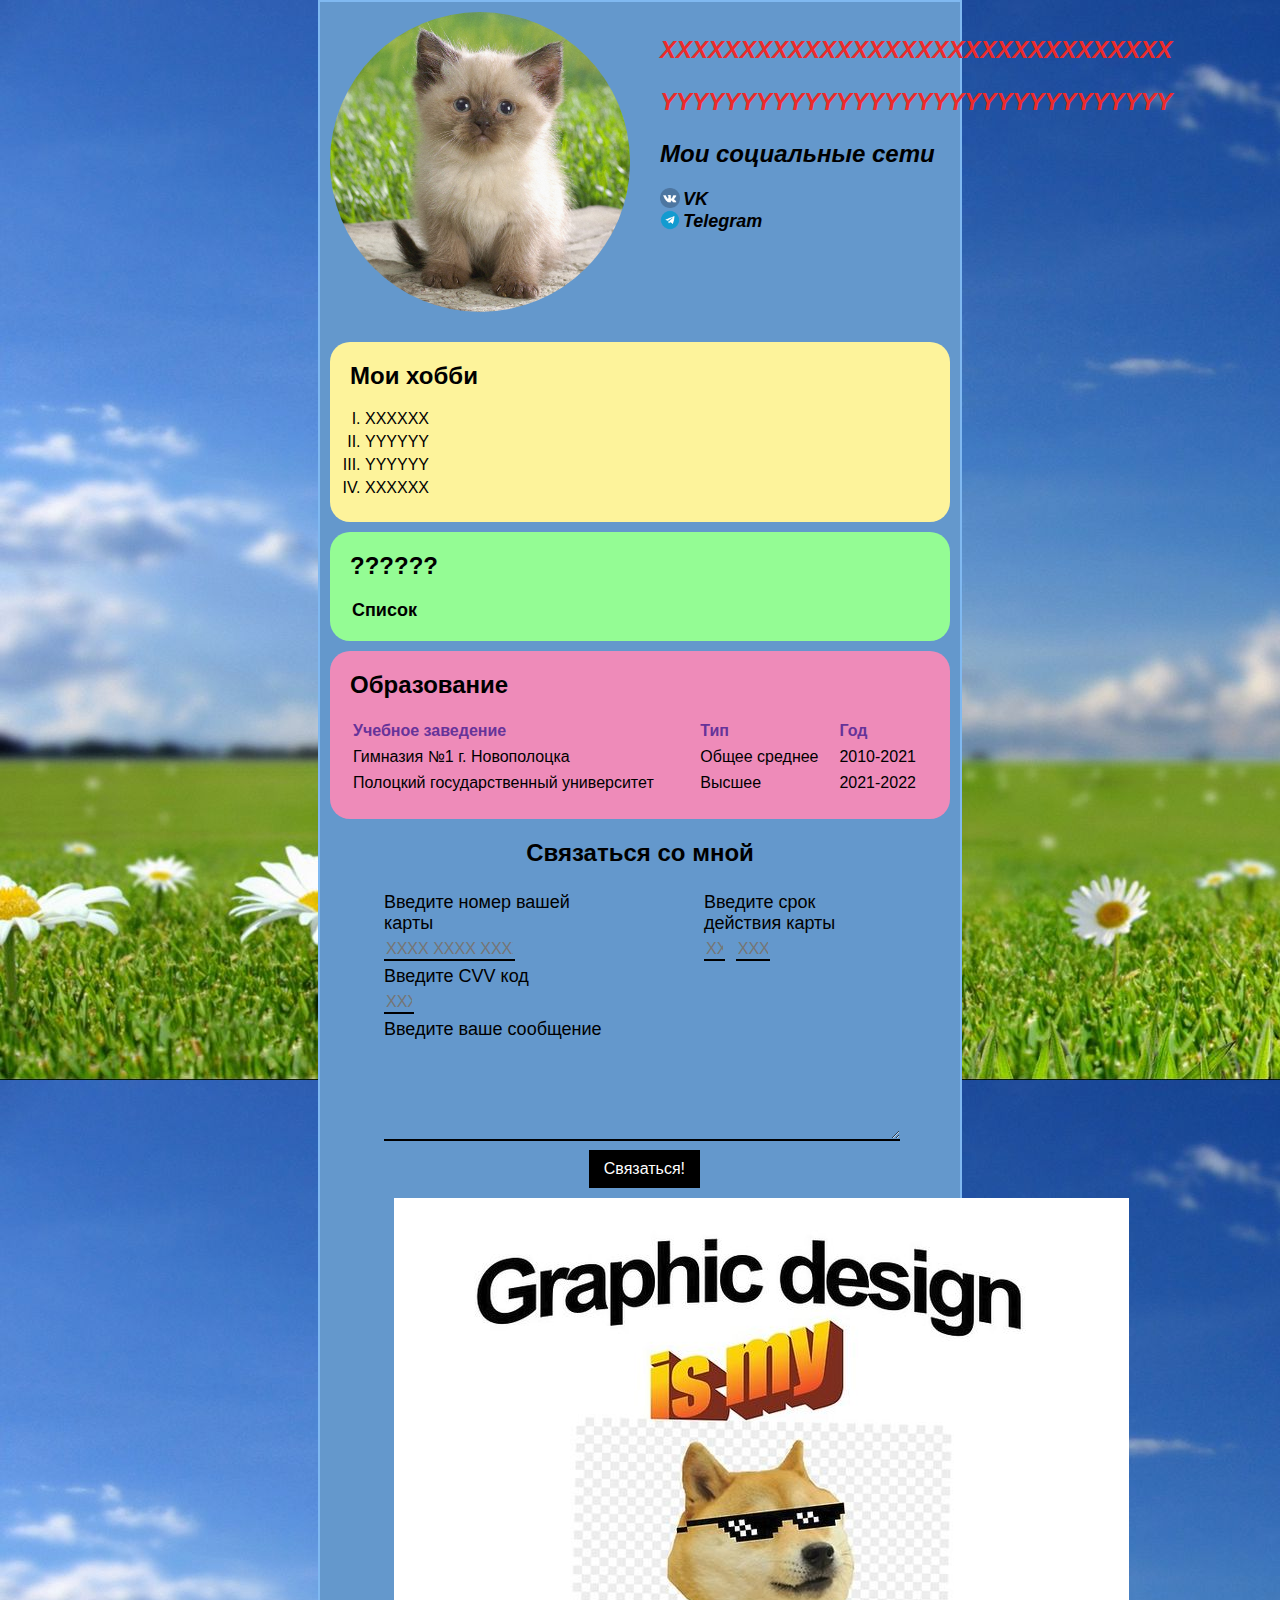
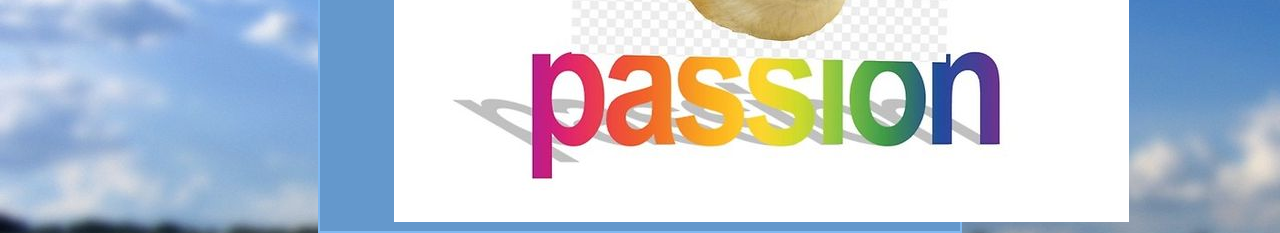
==== index.html @ 3e12b0f5 "My Resume" ====
<!DOCTYPE html>
<html lang="en">
<head>
    <meta charset="UTF-8">
    <meta http-equiv="X-UA-Compatible" content="IE=edge">
    <meta name="viewport" content="width=device-width, initial-scale=1.0">
    <title>My Resume</title>
    <link rel="shortcut icon" href="/icons/cat-icon.png" type="image/x-icon">
    <link rel="stylesheet" href="styles.css">
    <link rel="stylesheet" href="fonts/RobotoCondensed-Regular.ttf">
</head>

<body>
<div class="container">

<div class="info">
    <img src="/images/Cat.jpg" width="500" alt="Cat.jpg" class="avatar">
    <div class="info-text">
    <p>XXXXXXXXXXXXXXXXXXXXXXXXXXXXXXXX</p>
    <p>YYYYYYYYYYYYYYYYYYYYYYYYYYYYYYYY</p>

<div class="social">
    <h2>Мои социальные сети</h2>
    <ul type="none">
        <li class="vk"><a href="https://www.youtube.com/watch?v=dQw4w9WgXcQ" target="_blank">VK</a></li>
        <li class="telegram"><a href="https://www.youtube.com/watch?v=dQw4w9WgXcQ" target="_blank">Telegram</a></li>
    </ul>
</div>
</div>
</div>

<div class="card bg-yellow">
    <h2>Мои хобби</h2>
    <ol type="I" class="list">
        <li>XXXXXX</li>
        <li>YYYYYY</li>
        <li>YYYYYY</li>
        <li>XXXXXX</li>
    </ol>
</div>

<div class="card bg-green">
    <h2>??????</h2>
    <a href="AAA.html" target="_blank" class="aaa">Список</a>
</div>

<div class="card bg-red">
    <h2>Образование</h2>
    <table class="table">
        <tr>
            <td>Учебное заведение</td>
            <td>Тип</td>
            <td>Год</td>
        </tr>
        <tr>
            <td>Гимназия №1 г. Новополоцка</td>
            <td>Общее среднее</td>
            <td>2010-2021</td>
        </tr>
        <tr>
            <td>Полоцкий государственный университет</td>
            <td>Высшее</td>
            <td>2021-2022</td>
        </tr>
    </table>
</div>

<form class="contact"> 
    <h2>Связаться со мной</h2>
<div class="row">   
<div class="form-group">
        <label for="name">Введите номер вашей карты</label>
    <input type="text" placeholder="XXXX XXXX XXXX XXXX" class="card-number">
</div>

<div class="form-group">
    <div class="line">
    <label for="name">Введите срок действия карты</label>
    <input type="text" placeholder="XX" class="month">
    <input type="text" placeholder="XXXX" class="year">
</div>
</div>
</div> 

<div class="form-group">
    <label for="name">Введите CVV код</label>
<input type="text" placeholder="XXX" class="cvv">
</div>

<div class="form-group">
    <label for="text">Введите ваше сообщение</label>
    <textarea id="text" cols="15" rows="5" class="textarea"></textarea>
</div>
<input type="submit" value="Связаться!" class="btn">

</form>
<img src="../images/1.jpg" alt="I am Digital Designer.png(jpg)" class="ds">
</div>
</body>
</html>
---- styles.css ----
@font-face {
    font-family: 'Roboto Condensed', sans-serif; 
    src: url('fonts/RobotoCondensed-Regular.ttf') format('truetype'); 
    font-weight: normal;
    font-style: normal;
    }

body {
    background-image: url(/images/chamomile_field_sky_nature_sun_grass_23928_1920x1080.jpg);
    color: black;
    font-size: 16px;
    font-family: 'Roboto Condensed', sans-serif;
    margin: 0%;
    height: 100%;
}

h2 {
    color: rgb(0, 0, 0);
}

.avatar {
width: 300px;
height: 300px;
border-radius: 50%;
}

.info {
    color: rgb(236, 43, 43);
    margin: 10px;
    margin-bottom: 30px;
    font-style: italic;
    font-weight: bold;
    font-size: 24px;
    text-decoration: none;
    display: flex;
}

.info-text {
    margin-left: 30px;
    font-size: 24px;
}

.social {
    font-weight: bold;
    font-size: 18px;
}

.social h2 {
    font-size: 24px; 
}

.social ul {
    padding: 0px;
}

.container {
    max-width: 50%;
    margin: auto;
    background-color: #6498cc;
    border: 2px solid #80b9f1;
    min-height: 100vh;
}

a {
    color: black;
    text-decoration: none;
}

a:hover {
    text-decoration: underline;
    color: orange;
}

a.visited {
color: rgb(148, 226, 70);
}

.card {
margin: 10px;
border-radius: 20px;
padding: 20px;
}

.card h2 {
    margin-top: 0px;
}

.aaa {
    font-weight: bold;
    margin-left: 2px;
    font-size: 18px;
}

.bg-yellow {
background: rgb(253, 243, 155);
}

.bg-red {
    background: rgb(238, 139, 185);
}

.bg-green {
    background: rgb(148, 252, 148);
}

.list {
    padding: 0px 15px;
    margin: 0px;
}

.list li {
    margin-bottom: 5px;
}

.table {
    width: 100%;
}

.table td {
    padding-bottom: 5px;
}

.table tr:nth-child(1){
    font-weight: bold;
    color: rebeccapurple;
}

.vk {
    background-image: url(../icons/vk.png);
    background-repeat: no-repeat;
    padding-left: 23px;
    background-size: 20px;
    padding-top: 1px;
    margin-right: 10px;
}

.telegram {
    background-image: url(../icons/1591869_messenger_social_telegram_icon.png);
    background-repeat: no-repeat;
    padding-left: 23px;
    background-size: 20px;
    padding-top: 1px;
    margin-right: 10px;
}

.contact {
    color: black;
}

.contact h2 {
    text-align: center;
}

.form-group {
    margin: 0% 10%;
}

.form-group label{
    display: block;
    font-size: 18px;
    color: black;
    border: none;
    margin-top: 5px;
}

.form-group input,
.form-group textarea {
    color: rgb(0, 0, 0);
    font-size: 16px;
    outline: none;
    font-family: inherit;
    background: transparent;
    border: none;
    border-bottom: 2px solid black;
    margin-top: 5px;
}

.row {
    display: flex;
}

.row > .form-group {
    width: 50%;
}

.month {
    width: 9%;
}

.year {
    width: 16%;
    margin-left: 6px;
}

.card-number {
    width: 66%;
}

.cvv {
    width: 5%;
}

.textarea {
    width: 100%;
}

.line {
    display: inline;
}

.btn {
    background: rgb(0, 0, 0);
    padding: 10px 15px;
    color: rgb(255, 255, 255);
    font-size: 16px;
    border: none;
    box-sizing: border-box;
    margin: 5px 42%;
}

.btn:hover {
    padding: 10px 15px;
    margin: 5px 42%;
    color: orangered;
    background: white;
    box-sizing: border-box;
    cursor: pointer;
}

.ds {
    margin: 5px 11.5%;
}

@media(max-width:700px) {
    .info {
        text-align: center;
        display: block;
    }
    .info p {
        font-size: 12px;
        text-align: center;
    }

    .ds {
        width: 260px;
    }
}
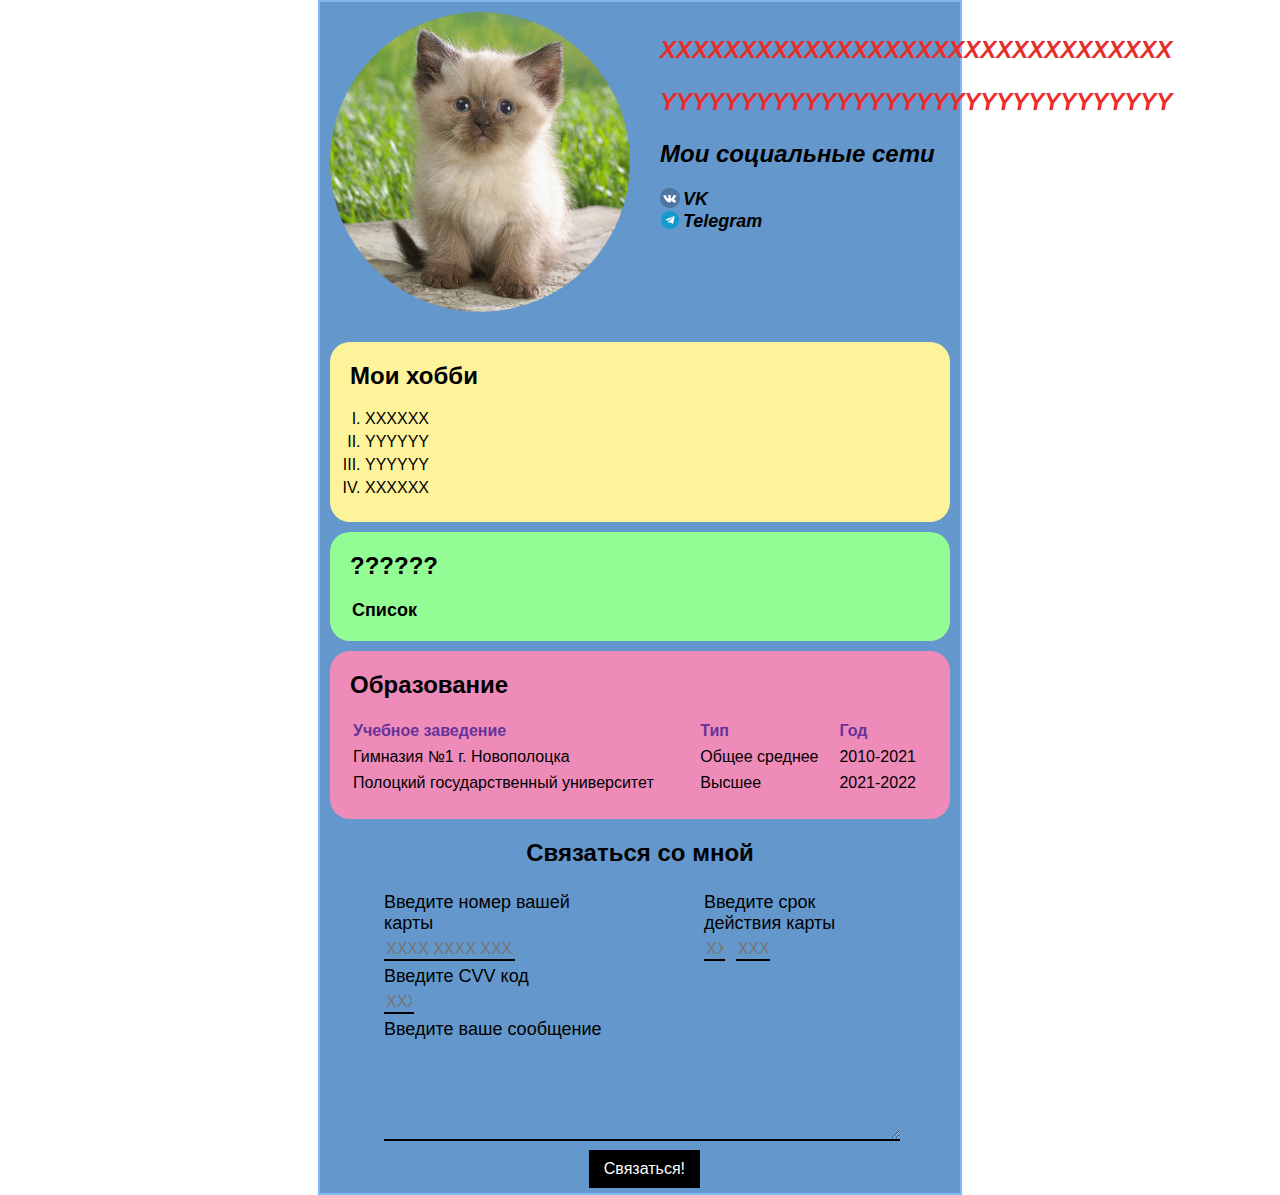
==== commit 120b6e96: "Update index.html" ====
--- a/index.html
+++ b/index.html
@@ -1,100 +1,97 @@
-<!DOCTYPE html>
-<html lang="en">
-<head>
-    <meta charset="UTF-8">
-    <meta http-equiv="X-UA-Compatible" content="IE=edge">
-    <meta name="viewport" content="width=device-width, initial-scale=1.0">
-    <title>My Resume</title>
-    <link rel="shortcut icon" href="/icons/cat-icon.png" type="image/x-icon">
-    <link rel="stylesheet" href="styles.css">
-    <link rel="stylesheet" href="fonts/RobotoCondensed-Regular.ttf">
-</head>
-
-<body>
-<div class="container">
-
-<div class="info">
-    <img src="/images/Cat.jpg" width="500" alt="Cat.jpg" class="avatar">
-    <div class="info-text">
-    <p>XXXXXXXXXXXXXXXXXXXXXXXXXXXXXXXX</p>
-    <p>YYYYYYYYYYYYYYYYYYYYYYYYYYYYYYYY</p>
-
-<div class="social">
-    <h2>Мои социальные сети</h2>
-    <ul type="none">
-        <li class="vk"><a href="https://www.youtube.com/watch?v=dQw4w9WgXcQ" target="_blank">VK</a></li>
-        <li class="telegram"><a href="https://www.youtube.com/watch?v=dQw4w9WgXcQ" target="_blank">Telegram</a></li>
-    </ul>
-</div>
-</div>
-</div>
-
-<div class="card bg-yellow">
-    <h2>Мои хобби</h2>
-    <ol type="I" class="list">
-        <li>XXXXXX</li>
-        <li>YYYYYY</li>
-        <li>YYYYYY</li>
-        <li>XXXXXX</li>
-    </ol>
-</div>
-
-<div class="card bg-green">
-    <h2>??????</h2>
-    <a href="AAA.html" target="_blank" class="aaa">Список</a>
-</div>
-
-<div class="card bg-red">
-    <h2>Образование</h2>
-    <table class="table">
-        <tr>
-            <td>Учебное заведение</td>
-            <td>Тип</td>
-            <td>Год</td>
-        </tr>
-        <tr>
-            <td>Гимназия №1 г. Новополоцка</td>
-            <td>Общее среднее</td>
-            <td>2010-2021</td>
-        </tr>
-        <tr>
-            <td>Полоцкий государственный университет</td>
-            <td>Высшее</td>
-            <td>2021-2022</td>
-        </tr>
-    </table>
-</div>
-
-<form class="contact"> 
-    <h2>Связаться со мной</h2>
-<div class="row">   
-<div class="form-group">
-        <label for="name">Введите номер вашей карты</label>
-    <input type="text" placeholder="XXXX XXXX XXXX XXXX" class="card-number">
-</div>
-
-<div class="form-group">
-    <div class="line">
-    <label for="name">Введите срок действия карты</label>
-    <input type="text" placeholder="XX" class="month">
-    <input type="text" placeholder="XXXX" class="year">
-</div>
-</div>
-</div> 
-
-<div class="form-group">
-    <label for="name">Введите CVV код</label>
-<input type="text" placeholder="XXX" class="cvv">
-</div>
-
-<div class="form-group">
-    <label for="text">Введите ваше сообщение</label>
-    <textarea id="text" cols="15" rows="5" class="textarea"></textarea>
-</div>
-<input type="submit" value="Связаться!" class="btn">
-
-</form>
-<img src="../images/1.jpg" alt="I am Digital Designer.png(jpg)" class="ds">
-</div>
-</body>
-</html>+<!DOCTYPE html>
+<html lang="en">
+<head>
+    <meta charset="UTF-8">
+    <meta http-equiv="X-UA-Compatible" content="IE=edge">
+    <meta name="viewport" content="width=device-width, initial-scale=1.0">
+    <title>My Resume</title>
+    <link rel="shortcut icon" href="./icons/cat-icon.png" type="image/x-icon">
+    <link rel="stylesheet" href="styles.css">
+    <link rel="stylesheet" href="fonts/RobotoCondensed-Regular.ttf">
+</head>
+
+<body>
+<div class="container">
+
+<div class="info">
+    <img src="./images/Cat.jpg" width="500" alt="Cat.jpg" class="avatar">
+    <div class="info-text">
+    <p>XXXXXXXXXXXXXXXXXXXXXXXXXXXXXXXX</p>
+    <p>YYYYYYYYYYYYYYYYYYYYYYYYYYYYYYYY</p>
+
+<div class="social">
+    <h2>Мои социальные сети</h2>
+    <ul type="none">
+        <li class="vk"><a href="https://www.youtube.com/watch?v=dQw4w9WgXcQ" target="_blank">VK</a></li>
+        <li class="telegram"><a href="https://www.youtube.com/watch?v=dQw4w9WgXcQ" target="_blank">Telegram</a></li>
+    </ul>
+</div>
+</div>
+</div>
+
+<div class="card bg-yellow">
+    <h2>Мои хобби</h2>
+    <ol type="I" class="list">
+        <li>XXXXXX</li>
+        <li>YYYYYY</li>
+        <li>YYYYYY</li>
+        <li>XXXXXX</li>
+    </ol>
+</div>
+
+<div class="card bg-green">
+    <h2>??????</h2>
+    <a href="AAA.html" target="_blank" class="aaa">Список</a>
+</div>
+
+<div class="card bg-red">
+    <h2>Образование</h2>
+    <table class="table">
+        <tr>
+            <td>Учебное заведение</td>
+            <td>Тип</td>
+            <td>Год</td>
+        </tr>
+        <tr>
+            <td>Гимназия №1 г. Новополоцка</td>
+            <td>Общее среднее</td>
+            <td>2010-2021</td>
+        </tr>
+        <tr>
+            <td>Полоцкий государственный университет</td>
+            <td>Высшее</td>
+            <td>2021-2022</td>
+        </tr>
+    </table>
+</div>
+
+<form class="contact"> 
+    <h2>Связаться со мной</h2>
+<div class="row">   
+<div class="form-group">
+        <label for="name">Введите номер вашей карты</label>
+    <input type="text" placeholder="XXXX XXXX XXXX XXXX" class="card-number">
+</div>
+
+<div class="form-group">
+    <div class="line">
+    <label for="name">Введите срок действия карты</label>
+    <input type="text" placeholder="XX" class="month">
+    <input type="text" placeholder="XXXX" class="year">
+</div>
+</div>
+</div> 
+
+<div class="form-group">
+    <label for="name">Введите CVV код</label>
+<input type="text" placeholder="XXX" class="cvv">
+</div>
+
+<div class="form-group">
+    <label for="text">Введите ваше сообщение</label>
+    <textarea id="text" cols="15" rows="5" class="textarea"></textarea>
+</div>
+<input type="submit" value="Связаться!" class="btn">
+</div>
+</body>
+</html>
--- a/styles.css
+++ b/styles.css
@@ -1,247 +1,247 @@
-@font-face {
-    font-family: 'Roboto Condensed', sans-serif; 
-    src: url('fonts/RobotoCondensed-Regular.ttf') format('truetype'); 
-    font-weight: normal;
-    font-style: normal;
-    }
-
-body {
-    background-image: url(/images/chamomile_field_sky_nature_sun_grass_23928_1920x1080.jpg);
-    color: black;
-    font-size: 16px;
-    font-family: 'Roboto Condensed', sans-serif;
-    margin: 0%;
-    height: 100%;
-}
-
-h2 {
-    color: rgb(0, 0, 0);
-}
-
-.avatar {
-width: 300px;
-height: 300px;
-border-radius: 50%;
-}
-
-.info {
-    color: rgb(236, 43, 43);
-    margin: 10px;
-    margin-bottom: 30px;
-    font-style: italic;
-    font-weight: bold;
-    font-size: 24px;
-    text-decoration: none;
-    display: flex;
-}
-
-.info-text {
-    margin-left: 30px;
-    font-size: 24px;
-}
-
-.social {
-    font-weight: bold;
-    font-size: 18px;
-}
-
-.social h2 {
-    font-size: 24px; 
-}
-
-.social ul {
-    padding: 0px;
-}
-
-.container {
-    max-width: 50%;
-    margin: auto;
-    background-color: #6498cc;
-    border: 2px solid #80b9f1;
-    min-height: 100vh;
-}
-
-a {
-    color: black;
-    text-decoration: none;
-}
-
-a:hover {
-    text-decoration: underline;
-    color: orange;
-}
-
-a.visited {
-color: rgb(148, 226, 70);
-}
-
-.card {
-margin: 10px;
-border-radius: 20px;
-padding: 20px;
-}
-
-.card h2 {
-    margin-top: 0px;
-}
-
-.aaa {
-    font-weight: bold;
-    margin-left: 2px;
-    font-size: 18px;
-}
-
-.bg-yellow {
-background: rgb(253, 243, 155);
-}
-
-.bg-red {
-    background: rgb(238, 139, 185);
-}
-
-.bg-green {
-    background: rgb(148, 252, 148);
-}
-
-.list {
-    padding: 0px 15px;
-    margin: 0px;
-}
-
-.list li {
-    margin-bottom: 5px;
-}
-
-.table {
-    width: 100%;
-}
-
-.table td {
-    padding-bottom: 5px;
-}
-
-.table tr:nth-child(1){
-    font-weight: bold;
-    color: rebeccapurple;
-}
-
-.vk {
-    background-image: url(../icons/vk.png);
-    background-repeat: no-repeat;
-    padding-left: 23px;
-    background-size: 20px;
-    padding-top: 1px;
-    margin-right: 10px;
-}
-
-.telegram {
-    background-image: url(../icons/1591869_messenger_social_telegram_icon.png);
-    background-repeat: no-repeat;
-    padding-left: 23px;
-    background-size: 20px;
-    padding-top: 1px;
-    margin-right: 10px;
-}
-
-.contact {
-    color: black;
-}
-
-.contact h2 {
-    text-align: center;
-}
-
-.form-group {
-    margin: 0% 10%;
-}
-
-.form-group label{
-    display: block;
-    font-size: 18px;
-    color: black;
-    border: none;
-    margin-top: 5px;
-}
-
-.form-group input,
-.form-group textarea {
-    color: rgb(0, 0, 0);
-    font-size: 16px;
-    outline: none;
-    font-family: inherit;
-    background: transparent;
-    border: none;
-    border-bottom: 2px solid black;
-    margin-top: 5px;
-}
-
-.row {
-    display: flex;
-}
-
-.row > .form-group {
-    width: 50%;
-}
-
-.month {
-    width: 9%;
-}
-
-.year {
-    width: 16%;
-    margin-left: 6px;
-}
-
-.card-number {
-    width: 66%;
-}
-
-.cvv {
-    width: 5%;
-}
-
-.textarea {
-    width: 100%;
-}
-
-.line {
-    display: inline;
-}
-
-.btn {
-    background: rgb(0, 0, 0);
-    padding: 10px 15px;
-    color: rgb(255, 255, 255);
-    font-size: 16px;
-    border: none;
-    box-sizing: border-box;
-    margin: 5px 42%;
-}
-
-.btn:hover {
-    padding: 10px 15px;
-    margin: 5px 42%;
-    color: orangered;
-    background: white;
-    box-sizing: border-box;
-    cursor: pointer;
-}
-
-.ds {
-    margin: 5px 11.5%;
-}
-
-@media(max-width:700px) {
-    .info {
-        text-align: center;
-        display: block;
-    }
-    .info p {
-        font-size: 12px;
-        text-align: center;
-    }
-
-    .ds {
-        width: 260px;
-    }
-}
+@font-face {
+    font-family: 'Roboto Condensed', sans-serif; 
+    src: url('fonts/RobotoCondensed-Regular.ttf') format('truetype'); 
+    font-weight: normal;
+    font-style: normal;
+    }
+
+body {
+    background-image: url(./images/chamomile_field_sky_nature_sun_grass_23928_1920x1080.jpg);
+    color: black;
+    font-size: 16px;
+    font-family: 'Roboto Condensed', sans-serif;
+    margin: 0%;
+    height: 100%;
+}
+
+h2 {
+    color: rgb(0, 0, 0);
+}
+
+.avatar {
+width: 300px;
+height: 300px;
+border-radius: 50%;
+}
+
+.info {
+    color: rgb(236, 43, 43);
+    margin: 10px;
+    margin-bottom: 30px;
+    font-style: italic;
+    font-weight: bold;
+    font-size: 24px;
+    text-decoration: none;
+    display: flex;
+}
+
+.info-text {
+    margin-left: 30px;
+    font-size: 24px;
+}
+
+.social {
+    font-weight: bold;
+    font-size: 18px;
+}
+
+.social h2 {
+    font-size: 24px; 
+}
+
+.social ul {
+    padding: 0px;
+}
+
+.container {
+    max-width: 50%;
+    margin: auto;
+    background-color: #6498cc;
+    border: 2px solid #80b9f1;
+    min-height: 100vh;
+}
+
+a {
+    color: black;
+    text-decoration: none;
+}
+
+a:hover {
+    text-decoration: underline;
+    color: orange;
+}
+
+a.visited {
+color: rgb(148, 226, 70);
+}
+
+.card {
+margin: 10px;
+border-radius: 20px;
+padding: 20px;
+}
+
+.card h2 {
+    margin-top: 0px;
+}
+
+.aaa {
+    font-weight: bold;
+    margin-left: 2px;
+    font-size: 18px;
+}
+
+.bg-yellow {
+background: rgb(253, 243, 155);
+}
+
+.bg-red {
+    background: rgb(238, 139, 185);
+}
+
+.bg-green {
+    background: rgb(148, 252, 148);
+}
+
+.list {
+    padding: 0px 15px;
+    margin: 0px;
+}
+
+.list li {
+    margin-bottom: 5px;
+}
+
+.table {
+    width: 100%;
+}
+
+.table td {
+    padding-bottom: 5px;
+}
+
+.table tr:nth-child(1){
+    font-weight: bold;
+    color: rebeccapurple;
+}
+
+.vk {
+    background-image: url(./icons/vk.png);
+    background-repeat: no-repeat;
+    padding-left: 23px;
+    background-size: 20px;
+    padding-top: 1px;
+    margin-right: 10px;
+}
+
+.telegram {
+    background-image: url(./icons/1591869_messenger_social_telegram_icon.png);
+    background-repeat: no-repeat;
+    padding-left: 23px;
+    background-size: 20px;
+    padding-top: 1px;
+    margin-right: 10px;
+}
+
+.contact {
+    color: black;
+}
+
+.contact h2 {
+    text-align: center;
+}
+
+.form-group {
+    margin: 0% 10%;
+}
+
+.form-group label{
+    display: block;
+    font-size: 18px;
+    color: black;
+    border: none;
+    margin-top: 5px;
+}
+
+.form-group input,
+.form-group textarea {
+    color: rgb(0, 0, 0);
+    font-size: 16px;
+    outline: none;
+    font-family: inherit;
+    background: transparent;
+    border: none;
+    border-bottom: 2px solid black;
+    margin-top: 5px;
+}
+
+.row {
+    display: flex;
+}
+
+.row > .form-group {
+    width: 50%;
+}
+
+.month {
+    width: 9%;
+}
+
+.year {
+    width: 16%;
+    margin-left: 6px;
+}
+
+.card-number {
+    width: 66%;
+}
+
+.cvv {
+    width: 5%;
+}
+
+.textarea {
+    width: 100%;
+}
+
+.line {
+    display: inline;
+}
+
+.btn {
+    background: rgb(0, 0, 0);
+    padding: 10px 15px;
+    color: rgb(255, 255, 255);
+    font-size: 16px;
+    border: none;
+    box-sizing: border-box;
+    margin: 5px 42%;
+}
+
+.btn:hover {
+    padding: 10px 15px;
+    margin: 5px 42%;
+    color: orangered;
+    background: white;
+    box-sizing: border-box;
+    cursor: pointer;
+}
+
+.ds {
+    margin: 5px 11.5%;
+}
+
+@media(max-width:700px) {
+    .info {
+        text-align: center;
+        display: block;
+    }
+    .info p {
+        font-size: 12px;
+        text-align: center;
+    }
+
+    .ds {
+        width: 260px;
+    }
+}
